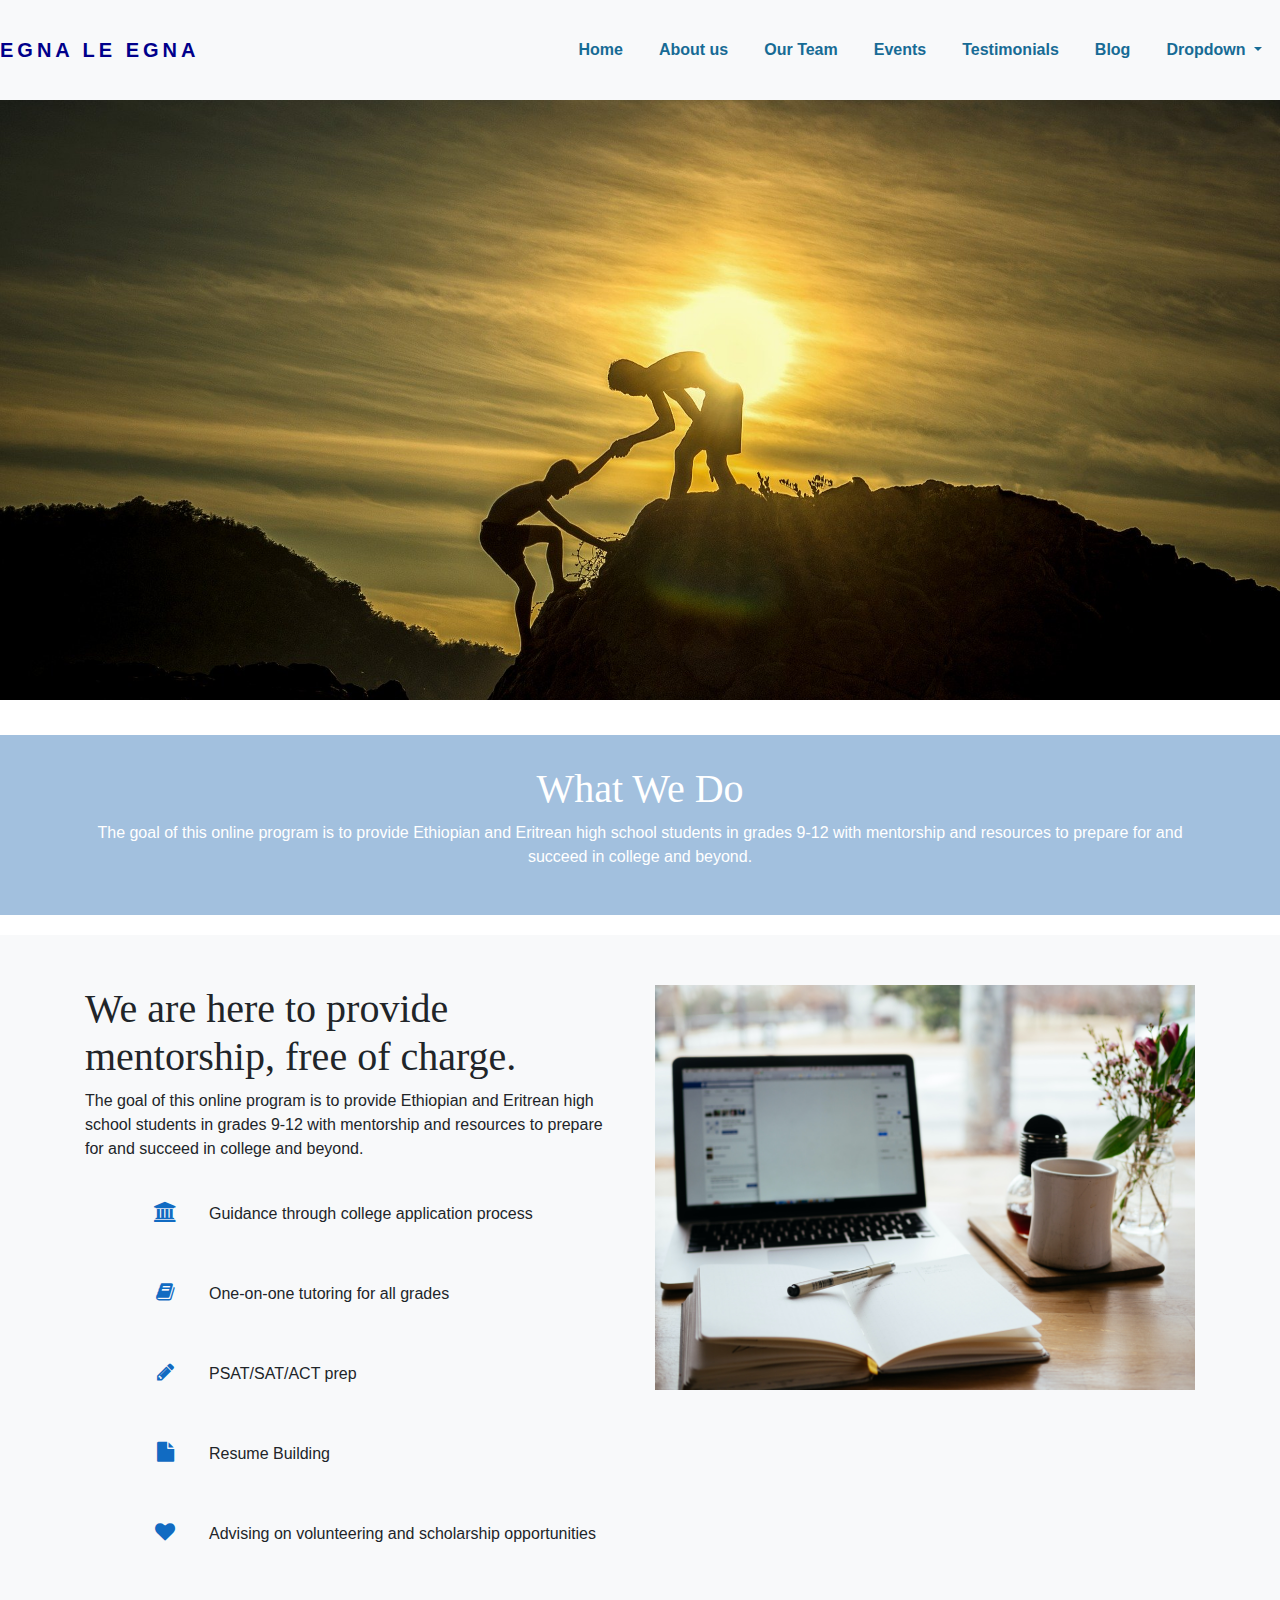
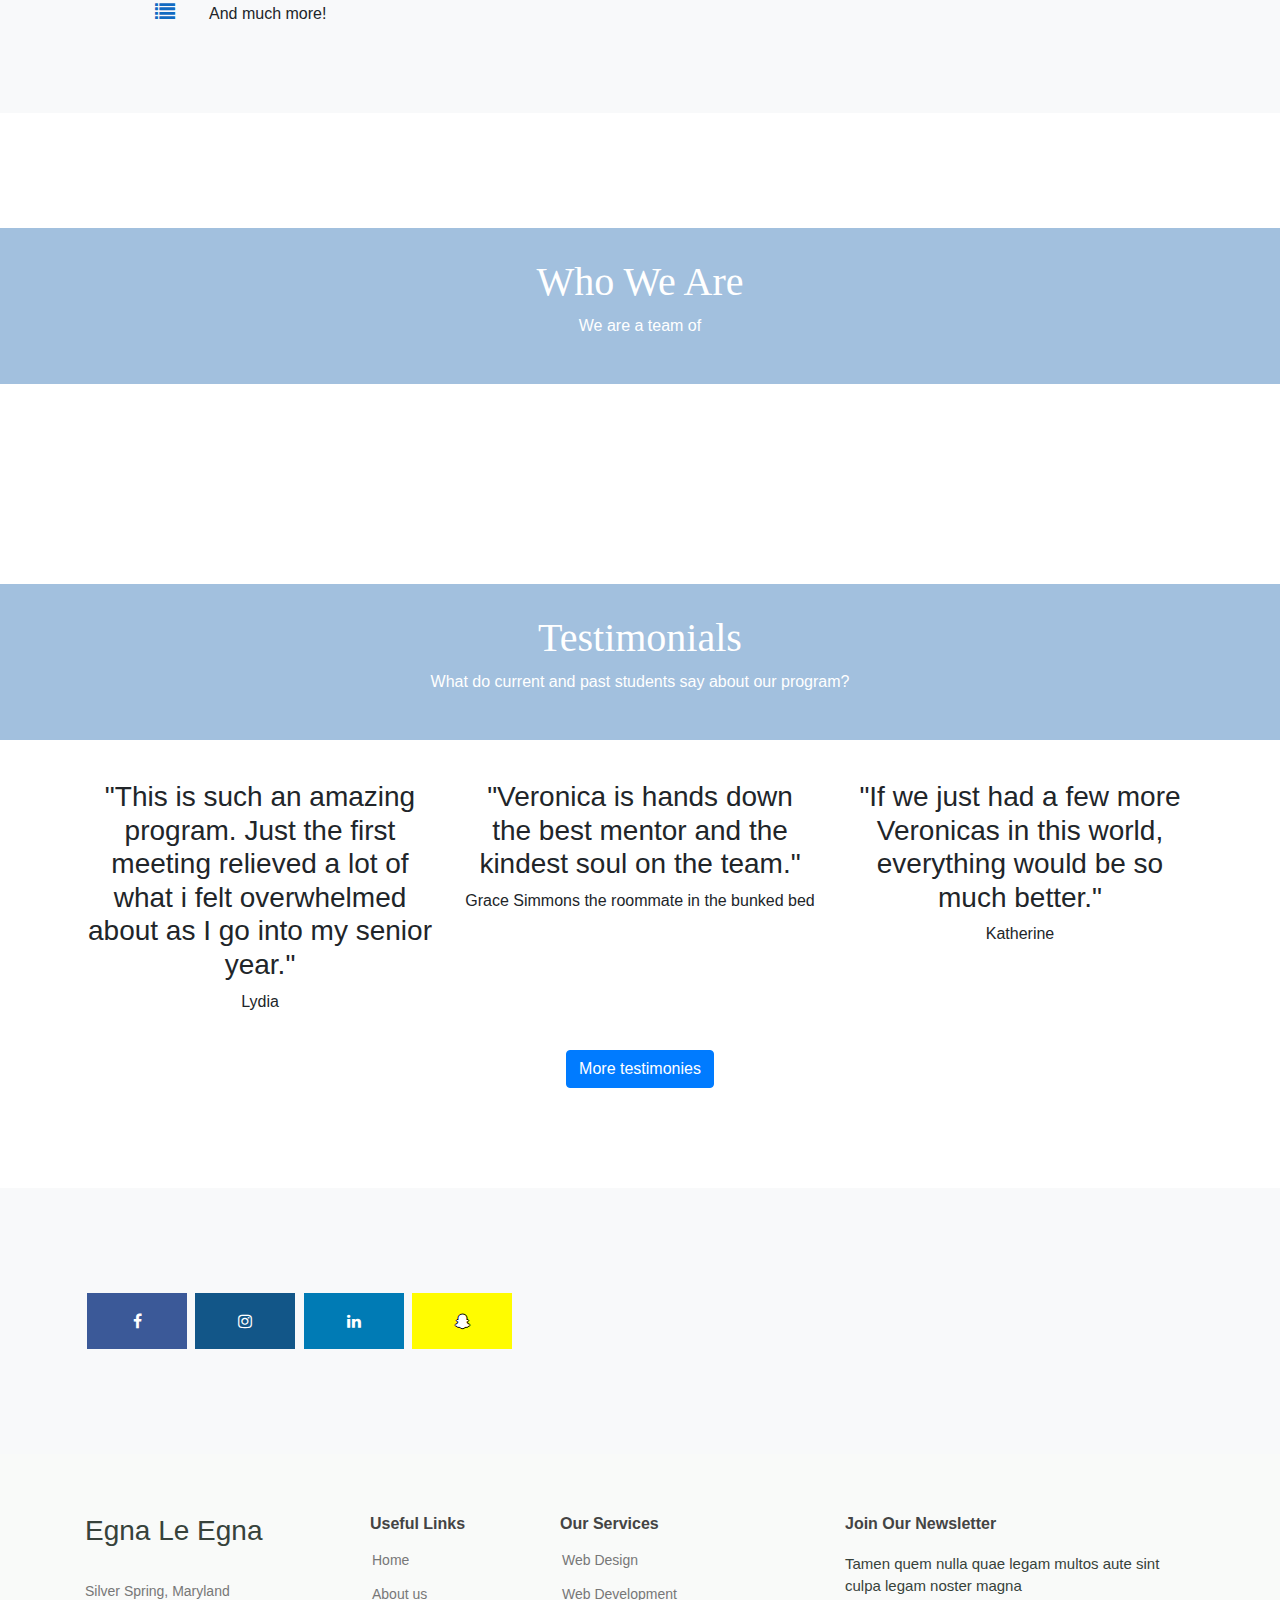
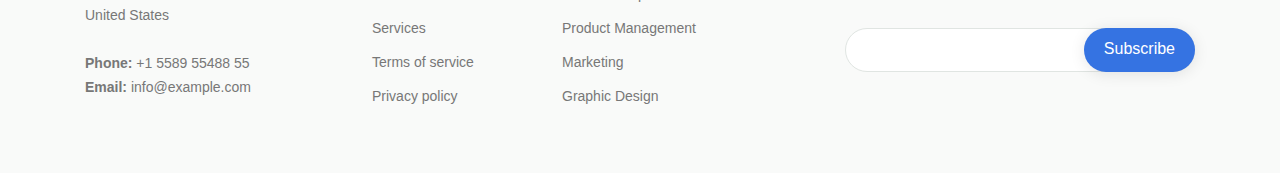
==== index.html @ e963dba4 "Initial website" ====
<!DOCTYPE html>
<html lang="en">
<head>
    <meta charset="UTF-8">
    <title>Egna Le Egna - Mentorship</title>
    <link href="style.css" rel="stylesheet">
    <script type="text/javascript" src="main.js"></script>
    <link rel="stylesheet" href="https://stackpath.bootstrapcdn.com/bootstrap/4.5.0/css/bootstrap.min.css">
    <script src="https://code.jquery.com/jquery-3.5.1.slim.min.js"></script>
    <script src="https://stackpath.bootstrapcdn.com/bootstrap/4.5.0/js/bootstrap.min.js"></script>
    <link rel="stylesheet" href="https://stackpath.bootstrapcdn.com/font-awesome/4.7.0/css/font-awesome.min.css">
    <link rel="stylesheet" href="https://cdnjs.cloudflare.com/ajax/libs/font-awesome/4.7.0/css/font-awesome.min.css">

</head>
<body>

<!---------------------------navigation bar section----------------------------->
<section id="nav-bar">
    <nav class="navbar navbar-expand-lg navbar-light bg-light">
        <h1 class="navbar-brand"><a href="index.html" style="color:darkblue">EGNA LE EGNA</a></h1>
        <!--<a class="navbar-brand" href="#"><img src="img/official_logo.jpg"></a > -->
        <button class="navbar-toggler" type="button" data-toggle="collapse" data-target="#navbarSupportedContent" aria-controls="navbarSupportedContent" aria-expanded="false" aria-label="Toggle navigation">
           <!-- <span class="navbar-toggler-icon"></span> -->
            <i class="fas fa-bars"></i>
        </button>

        <div class="collapse navbar-collapse" id="navbarSupportedContent">
            <ul class="navbar-nav ml-auto">
                <li class="nav-item active">
                    <a class="nav-link" href="index.html">Home <span class="sr-only">(current)</span></a>
                </li>
                <li class="nav-item">
                    <a class="nav-link" href="about.html">About us</a>
                </li>
                <li class="nav-item">
                    <a class="nav-link" href="team.html">Our Team</a>
                </li>
                <li class="nav-item">
                    <a class="nav-link" href="events.html">Events</a>
                </li>
                <li class="nav-item">
                    <a class="nav-link" href="students.html">Testimonials</a>
                </li>
                <li class="nav-item">
                    <a class="nav-link" href="blog-main.html">Blog</a>
                </li>
                <li class="nav-item dropdown">
                    <a class="nav-link dropdown-toggle" href="#" id="navbarDropdown" role="button" data-toggle="dropdown" aria-haspopup="true" aria-expanded="false">
                        Dropdown
                    </a>
                    <div class="dropdown-menu" aria-labelledby="navbarDropdown">
                        <a class="dropdown-item" href="#">Action</a>
                        <a class="dropdown-item" href="#">Another action</a>
                        <div class="dropdown-divider"></div>
                        <a class="dropdown-item" href="#">Something else here</a>
                    </div>
                </li>
            </ul>
        </div>
    </nav>
</section>



<!----------------------------banner section----------------------------->

<section id="banner">
    <div class="container">
        <div class="row">
            <div class="col-md-6">
               <!-- <a href="#"><img src="img/official_logo.jpg" class="play-btn">Watch here!</a> -->
            </div>
            <div class="col-md-6 text-center">
                <!-- <img src="img/official_logo.jpg" class="img-fluid"> -->
            </div>
        </div>
    </div>
    <!-- <img src="img/wave.jpg" class="bottom-img"> -->
</section>



<section id="banner-about">
    <!-- ======= Breadcrumbs ======= -->
    <div class="breadcrumbs" data-aos="fade-in">
        <div class="container">
            <!-- h1 class="title text-center">WHAT WE DO</h1>-->
            <h1>What We Do</h1>
            <p>The goal of this online program is to provide Ethiopian and Eritrean high school students in grades 9-12 with mentorship and resources to prepare for and succeed in college and beyond.</p>
        </div>
    </div><!-- End Breadcrumbs -->

</section>

<!---------------------------------about us--------------------------------------------->

<section id="about-us">
    <div class="container" data-aos="fade-up">
        <div class="row">
            <div class="col-md-6">
                <!-- <p class="about-title">We are here to provide mentorship, free of charge.</p> -->
                <h1>We are here to provide mentorship, free of charge.</h1>
                <p>The goal of this online program is to provide Ethiopian and Eritrean high school students in grades 9-12 with mentorship and resources to prepare for and succeed in college and beyond.</p>
                <ul>
                    <li><i class="fa fa-university"></i>Guidance through college application process</li>
                    <li><i class="fa fa-book"></i>One-on-one tutoring for all grades </li>
                    <li><i class="fa fa-pencil"></i>PSAT/SAT/ACT prep </li>
                    <li><i class="fa fa-file"></i>Resume Building </li>
                    <li><i class="fa fa-heart"></i>Advising on volunteering and scholarship opportunities </li>
                    <li><i class="fa fa-list"></i>And much more! </li>
                </ul>
            </div>
            <div class="col-md-6">
                <img src="img/front_about_us.jpg" class="img-fluid">
            </div>
        </div>
    </div>
</section>
<!------------------------------------------services section---------------------------------------->
<section id="services">
    <div class="breadcrumbs" data-aos="fade-in">
        <div class="container">
            <!-- h1 class="title text-center">WHAT WE DO</h1>-->
            <h1>Who We Are</h1>
            <p> We are a team of </p>
        </div>
    </div><!-- End Breadcrumbs -->

</section>

<!---------------------------------------- testimonials------------------------------------------->
<section id="testimonials">
    <div class="breadcrumbs" data-aos="fade-in">
        <div class="container">
            <!-- h1 class="title text-center">WHAT WE DO</h1>-->
            <h1>Testimonials</h1>
            <p>What do current and past students say about our program? </p>
        </div>
    </div><!-- End Breadcrumbs -->
    <div class="container text-center">
        <div class="row text-center">
            <div class="col-md-4 services">
                <!-- <img src="img/official_logo.jpg" class="service-img">-->
                <h3>"This is such an amazing program. Just the first meeting relieved a lot of what i felt overwhelmed  about as I go into my senior year." </h3>
                <p> Lydia </p>
            </div>
            <div class="col-md-4 services">
                <h3>"Veronica is hands down the best mentor and the kindest soul on the team."</h3>
                <p> Grace Simmons the roommate in the bunked bed</p>
            </div>
            <div class="col-md-4 services">
                <h3>"If we just had a few more Veronicas in this world, everything would be so much better." </h3>
                <p> Katherine </p>
            </div>
        </div>
        <button type="button" class="btn btn-primary">More testimonies</button>
    </div>
</section>


<!----- social media ------>
<section id="social-media">
    <div class="container">
        <div class="social-icons">
            <a href="#" class="fa fa-facebook"></a>
            <a href="#" class="fa fa-instagram"></a>
            <a href="#" class="fa fa-linkedin"></a>
            <a href="#" class="fa fa-snapchat-ghost"></a>
        </div>
    </div>
</section>

<!------footer section ----->
<!-- ======= Footer ======= -->
<footer id="footer">

    <div class="footer-top">
        <div class="container">
            <div class="row">

                <div class="col-lg-3 col-md-6 footer-contact">
                    <h3>Egna Le Egna</h3>
                    <p>
                        <br>
                        Silver Spring, Maryland<br>
                        United States <br><br>
                        <strong>Phone:</strong> +1 5589 55488 55<br>
                        <strong>Email:</strong> info@example.com<br>
                    </p>
                </div>

                <div class="col-lg-2 col-md-6 footer-links">
                    <h4>Useful Links</h4>
                    <ul>
                        <li><i class="bx bx-chevron-right"></i> <a href="#">Home</a></li>
                        <li><i class="bx bx-chevron-right"></i> <a href="#">About us</a></li>
                        <li><i class="bx bx-chevron-right"></i> <a href="#">Services</a></li>
                        <li><i class="bx bx-chevron-right"></i> <a href="#">Terms of service</a></li>
                        <li><i class="bx bx-chevron-right"></i> <a href="#">Privacy policy</a></li>
                    </ul>
                </div>

                <div class="col-lg-3 col-md-6 footer-links">
                    <h4>Our Services</h4>
                    <ul>
                        <li><i class="bx bx-chevron-right"></i> <a href="#">Web Design</a></li>
                        <li><i class="bx bx-chevron-right"></i> <a href="#">Web Development</a></li>
                        <li><i class="bx bx-chevron-right"></i> <a href="#">Product Management</a></li>
                        <li><i class="bx bx-chevron-right"></i> <a href="#">Marketing</a></li>
                        <li><i class="bx bx-chevron-right"></i> <a href="#">Graphic Design</a></li>
                    </ul>
                </div>

                <div class="col-lg-4 col-md-6 footer-newsletter">
                    <h4>Join Our Newsletter</h4>
                    <p>Tamen quem nulla quae legam multos aute sint culpa legam noster magna</p>
                    <form action="" method="post">
                        <input type="email" name="email"><input type="submit" value="Subscribe">
                    </form>
                </div>

            </div>
        </div>
    </div>
</footer><!-- End Footer -->



</body>
</html>
---- style.css ----
*
{
    margin: 0;
    padding: 0;
}

/*---------------------------------------------------------------------------
# designs for the text
----------------------------------------------------------------------------*/
body
{
    font-family: sans-serif;
}

h1
{
    font-family: "Francois One";
    font-size: 40px;
}

.promo-title
{
    font-size: 40px;
    font-weight: 600;
    margin-top: 100px;
}


.title::before
{
    content: '';
    background: linear-gradient(90deg, rgba(2,0,36,1) 0%, rgba(9,9,121,1) 0%, rgba(0,212,255,1) 100%);
    height: 5px;
    width: 200px;
    margin-left: auto;
    margin-right: auto;
    display: block;
    margin-top: 40px;
    transform: translateY(63px);
}
.title::after
{
    content: '';
    background: #176b95;
    height: 10px;
    width: 50px;
    margin-left: auto;
    margin-right: auto;
    margin-bottom: 40px;
    display: block;
    transform: translateY(8px);
}
#services .btn-primary
{
    box-shadow: none;
    padding: 8px 25px;
    border: none;
    border-radius: 20px;
    background-image: linear-gradient(to right, #a517ba, #5f1782);
}

/*---------------------------------------------------------------------------
# Navigation bar
----------------------------------------------------------------------------*/
#nav-bar
{
    position: sticky;
    top: 0;
    z-index: 10;
    background: #a2c0de;
}
.navbar
{
    width: 100%;
    height: 100px;
    /* background-image: linear-gradient(to right, #a517ba, #5f1782);*/
    /* background: linear-gradient(90deg, rgba(23,107,149,1) 0%, rgba(28,146,176,1) 23%, rgba(131,204,232,1) 99%); */
    /* background: white; */
    background-color: #a2c0de;
    padding: 0 !important;
}

.navbar-brand
{
    font-size: 60px;
    margin: 0;
    padding: 0;
    line-height: 100px;
    font-weight: 600;
    letter-spacing: 4px;
    text-transform: uppercase;
    font-family: "Poppins", sans-serif;
}

.navbar-nav li
{
    padding: 0 10px
}
.navbar-nav li a
{
    color: #176b95 !important;
    font-weight: 600;
    float: right;
    text-align: left;
}
.fa-bars
{
    color: #a2c0de;
    font-size: 30px !important;
}
.navbar-toggler
{
    outline: none !important;
}

/*---------------------------------------------------------------------------
# banners for all the pages
----------------------------------------------------------------------------*/
#banner
{
    background: url("img/study.jpg") top center;
    background-size: cover;
    height: 600px;
    width: 100%;
   /* background: linear-gradient(90deg, rgba(2,0,36,1) 0%, rgba(9,9,121,1) 0%, rgba(0,212,255,1) 100%); */
   /* color: #fff;
    padding-top: 5% */
}

#banner-events
{
    background: url("img/workshop.jpeg") top center;
    background-size: cover;
    height: 400px;
    width: 100%;
    /* background: linear-gradient(90deg, rgba(2,0,36,1) 0%, rgba(9,9,121,1) 0%, rgba(0,212,255,1) 100%); */
    /* color: #fff;
     padding-top: 5% */
}

#banner-team
{
    background: url("img/volunteers.jpg") top center;
    background-size: cover;
    height: 380px;
    width: 100%;
    margin-bottom: 15px;
    /* background: linear-gradient(90deg, rgba(2,0,36,1) 0%, rgba(9,9,121,1) 0%, rgba(0,212,255,1) 100%); */
    /* color: #fff;
     padding-top: 5% */
}

#banner-about-us
{
    background: url("img/about-questions.jpg") top center;
    background-size: cover;
    height: 380px;
    width: 100%;
    margin-bottom: 15px;
    /* background: linear-gradient(90deg, rgba(2,0,36,1) 0%, rgba(9,9,121,1) 0%, rgba(0,212,255,1) 100%); */
    /* color: #fff;
     padding-top: 5% */
}

#banner-blog
{
    background: url("img/blog-banner.jpeg") top center;
    background-size: cover;
    height: 380px;
    width: 100%;
    margin-bottom: 15px;
}
/*---------------------------------------------------------------------------
# Index page
----------------------------------------------------------------------------*/

.play-btn
{
    width: 45px;
    margin: 20px;
}
#banner a
{
    color: #fff;
    text-decoration: none;
}


.container {
    margin-left: auto;
    margin-right: auto;
}

/*------------------service section-------------------------->*/

#services
{
    padding: 80px 0;
}
.service-img
{
    width: 100px;
    margin-top: 20px
}
.services
{
    padding: 20px;
}
.services h4
{
    padding: 5px;
    margin-top: 25px;
    text-transform: uppercase;
}

/*------------------about us section-------------------------->*/

#about-us
{
    background: #f8f9fa;
    padding-bottom: 50px;
    padding-top: 50px;
}

.about-title
{
    font-size: 40px;
    font-weight: 600;
    margin-top: 8%;
}

#about-us ul
{
    margin-left: 20px;
}
#about-us ul li
{
    list-style: none;
    margin: 10px 0;
}

#about-us ul i
{
    font-size: 20px;
    padding-right: 4px;
    color: #116bc2;
}

/* testimonials */

#testimonials
{
    margin: 100px 0;
}
.testimonials
{
    border-left: 4px solid #7b1798;
    margin-top: 50px;
    margin-bottom: 50px
}
.testimonials img
{
    height: 60px;
    width: 60px;
    border-radius: 50%;
    margin: 0 10px;
}

.user-details
{
    display: inline-block;
    font-size: 12px;
}

/* social media */

#social-media
{
    background: #f8f9fa;
    padding: 100px 0;
}

#social-media p
{
    font-size: 36px;
    font-weight: 600;
    margin-bottom: 30px;
}
.social-icons img
{
    width: 60px;
    transition: 0.5s;
}

.social-icons a:hover img
{
    transform:translateY(-10px);
}


/* footer setup */
#footer
{
    background-image: linear-gradient(to right, #a517ba, #5f1782);
    color: #fff;
}
.footer-img
{
    width: 100%
}

/*--------------------------------------------------------------
# Events
--------------------------------------------------------------*/

/* Carousel of upcoming events */

.carousel-item{
    height: 800px;
    width: 80%;
}
.carousel-item img{
    width: 80%;
    height: 800px;
}


.card-body
{
    color: black;
}

.events .card {
    margin-top: 50px;
    border: 10px;
    padding: 0 30px;
    margin-bottom: 60px;
    margin-left: 20px;
    position: relative;
}

.events .card-img {
    width: 100%;
    margin-left: -30px;
    overflow: hidden;
    z-index: 9;
    border-radius: 0;
}



.events .card-img img {
    max-width: 100%;
}

.events .card-body {
    z-index: 10;
    background: #fff;
    border-top: 4px solid #fff;
    padding: 30px;
    box-shadow: 0px 2px 15px rgba(0, 0, 0, 0.1);
    margin-top: -60px;
    transition: 0.3s;
}

.events .card-title {
    font-weight: 700;
    text-align: center;
    margin-bottom: 20px;
}

.events .card-title a {
    color: #37423b;
    transition: 0.3s;
}

.events .card-text {
    color: #5e5e5e;
}

.events .read-more a {
    color: #777777;
    text-transform: uppercase;
    font-weight: 600;
    font-size: 12px;
    transition: 0.3s;
}

.events .read-more a:hover {
    color: #3573e2;
}

.events .card:hover img {
    transform: scale(1.1);
}

.events .card:hover .card-body {
    border-color: #60b0f1;
}

.events .card:hover .card-body .card-title a {
    color: #3573e2;
}

.title-cal span {
    font-size: 20px;
    font-weight: bold;
    color: rgba(0, 0, 0, 0.5);
}

.title-ban
{
    margin-top: 150px;
    text-align: center;
    margin-right: 950px;
    margin-left: -110px;
    color: #176b95;
    font-size: 48px;
    font-weight: 700;
    line-height: 56px;
    font-family: "Poppins", sans-serif;

}




/*--------------------------------------------------------------
# Our team
--------------------------------------------------------------*/

.bg-primary {
    background: #fff;
}

.team .card {
    margin-top: 100px;
    border: 10px;
    padding: 0 30px;
    margin-bottom: 60px;
    margin-left: 20px;
    position: fixed;
}

.team .card-img {
    width: 100%;
    margin-left: -30px;
    overflow: hidden;
    z-index: 9;
    border-radius: 0;
}

.team .card-img img {
    max-width: 100%;
}

.team .card-body {
    z-index: 10;
    background: #fff;
    border-top: 4px solid #fff;
    padding: 30px;
    box-shadow: 0px 2px 15px rgba(0, 0, 0, 0.1);
    margin-top: -60px;
    transition: 0.3s;
}

.team .card-title {
    font-weight: 700;
    text-align: center;
    margin-bottom: 20px;
}

.team .card-title a {
    color: #37423b;
    transition: 0.3s;
}

.team .card-text {
    color: #5e5e5e;
}



/*--------------------------------------------------------------
# About us page content
--------------------------------------------------------------*/

.breadcrumbs {
    margin-top: 35px;
    margin-bottom: 20px;
    text-align: center;
    background: #a2c0de;
    padding: 30px 0;
    color: #fff;
}
/*--------------------------------------------------------------
# Social media section
--------------------------------------------------------------*/
.fa {
    padding: 20px;
    font-size: 30px;
    width: 100px;
    text-align: center;
    text-decoration: none;
    margin: 5px 2px;
}

.fa:hover {
    opacity: 0.7;
}

/* Facebook */
.fa-facebook {
    background: #3B5998;
    color: white;
}

.fa-linkedin {
    background: #007bb5;
    color: white;
}

.fa-instagram {
    background: #125688;
    color: white;
}

.fa-snapchat-ghost {
    background: #fffc00;
    color: white;
    text-shadow: -1px 0 black, 0 1px black, 1px 0 black, 0 -1px black;
}


/*--------------------------------------------------------------
# Testimonials page
--------------------------------------------------------------*/









/*--------------------------------------------------------------
# Blog main page
--------------------------------------------------------------*/

.band {
    width: 90%;
    max-width: 1240px;
    margin: 0 auto;
    display: grid;
    grid-template-columns: 1fr;
    grid-template-rows: auto;
    grid-gap: 20px;
}
@media (min-width: 30em) {
    .band {
        grid-template-columns: 1fr 1fr;
    }
}
@media (min-width: 60em) {
    .band {
        grid-template-columns: repeat(4, 1fr);
    }
}


.card {
    background: white;
    text-decoration: none;
    color: #444;
    box-shadow: 0 2px 5px rgba(0, 0, 0, 0.1);
    display: flex;
    flex-direction: column;
    min-height: 100%;
    position: relative;
    top: 0;
    transition: all 0.1s ease-in;
}
.card:hover {
    top: -2px;
    box-shadow: 0 4px 5px rgba(0, 0, 0, 0.2);
}
.card article {
    padding: 20px;
    flex: 1;
    display: flex;
    flex-direction: column;
    justify-content: space-between;
}
.card h1 {
    font-size: 20px;
    margin: 0;
    color: #333;
}
.card p {
    flex: 1;
    line-height: 1.4;
}
.card span {
    font-size: 12px;
    font-weight: bold;
    color: #999;
    text-transform: uppercase;
    letter-spacing: 0.05em;
    margin: 2em 0 0 0;
}
.card .thumb {
    padding-bottom: 60%;
    background-size: cover;
    background-position: center center;
}




/*--------------------------------------------------------------
# Footer
--------------------------------------------------------------*/
#footer {
    color: #37423b;
    font-size: 14px;
   /* background: linear-gradient(90deg, rgb(23, 107, 149) 0%, rgba(28,146,176,1) 23%, rgba(131,204,232,1) 99%);*/
    background: #a2c0de;

}

#footer .footer-top {
    padding: 60px 0 30px 0;
    background: #f9faf9;
}

#footer .footer-top .footer-contact {
    margin-bottom: 30px;
}

#footer .footer-top .footer-contact h4 {
    font-size: 22px;
    margin: 0 0 30px 0;
    padding: 2px 0 2px 0;
    line-height: 1;
    font-weight: 700;
}

#footer .footer-top .footer-contact p {
    font-size: 14px;
    line-height: 24px;
    margin-bottom: 0;
    font-family: "Raleway", sans-serif;
    color: #777777;
}

#footer .footer-top h4 {
    font-size: 16px;
    font-weight: bold;
    color: #444444;
    position: relative;
    padding-bottom: 12px;
}

#footer .footer-top .footer-links {
    margin-bottom: 30px;
}

#footer .footer-top .footer-links ul {
    list-style: none;
    padding: 0;
    margin: 0;
}

#footer .footer-top .footer-links ul i {
    padding-right: 2px;
    color: #3573e2;
    font-size: 18px;
    line-height: 1;
}

#footer .footer-top .footer-links ul li {
    padding: 10px 0;
    display: flex;
    align-items: center;
}

#footer .footer-top .footer-links ul li:first-child {
    padding-top: 0;
}

#footer .footer-top .footer-links ul a {
    color: #777777;
    transition: 0.3s;
    display: inline-block;
    line-height: 1;
}

#footer .footer-top .footer-links ul a:hover {
    text-decoration: none;
    color: #3573e2;
}

#footer .footer-newsletter {
    font-size: 15px;
}

#footer .footer-newsletter h4 {
    font-size: 16px;
    font-weight: bold;
    color: #444444;
    position: relative;
    padding-bottom: 12px;
}

#footer .footer-newsletter form {
    margin-top: 30px;
    background: #fff;
    padding: 6px 10px;
    position: relative;
    border-radius: 50px;
    text-align: left;
    border: 1px solid #e0e5e2;
}

#footer .footer-newsletter form input[type="email"] {
    border: 0;
    padding: 4px 8px;
    width: calc(100% - 100px);
}

#footer .footer-newsletter form input[type="submit"] {
    position: absolute;
    top: -1px;
    right: -1px;
    bottom: -1px;
    border: 0;
    background: none;
    font-size: 16px;
    padding: 0 20px 2px 20px;
    background: #3573e2;
    color: #fff;
    transition: 0.3s;
    border-radius: 50px;
    box-shadow: 0px 2px 15px rgba(0, 0, 0, 0.1);
}

#footer .footer-newsletter form input[type="submit"]:hover {
    background: #3573e2;
}

#footer .credits {
    padding-top: 5px;
    font-size: 13px;
}

#footer .credits a {
    color: #3573e2;
    transition: 0.3s;
}

#footer .credits a:hover {
    color: #3573e2;
}

#footer .social-links a {
    font-size: 18px;
    display: inline-block;
    background: #3573e2;
    color: #fff;
    line-height: 1;
    padding: 8px 0;
    margin-right: 4px;
    border-radius: 50%;
    text-align: center;
    width: 36px;
    height: 36px;
    transition: 0.3s;
}

#footer .social-links a:hover {
    background: #3573e2;
    color: #fff;
    text-decoration: none;
}
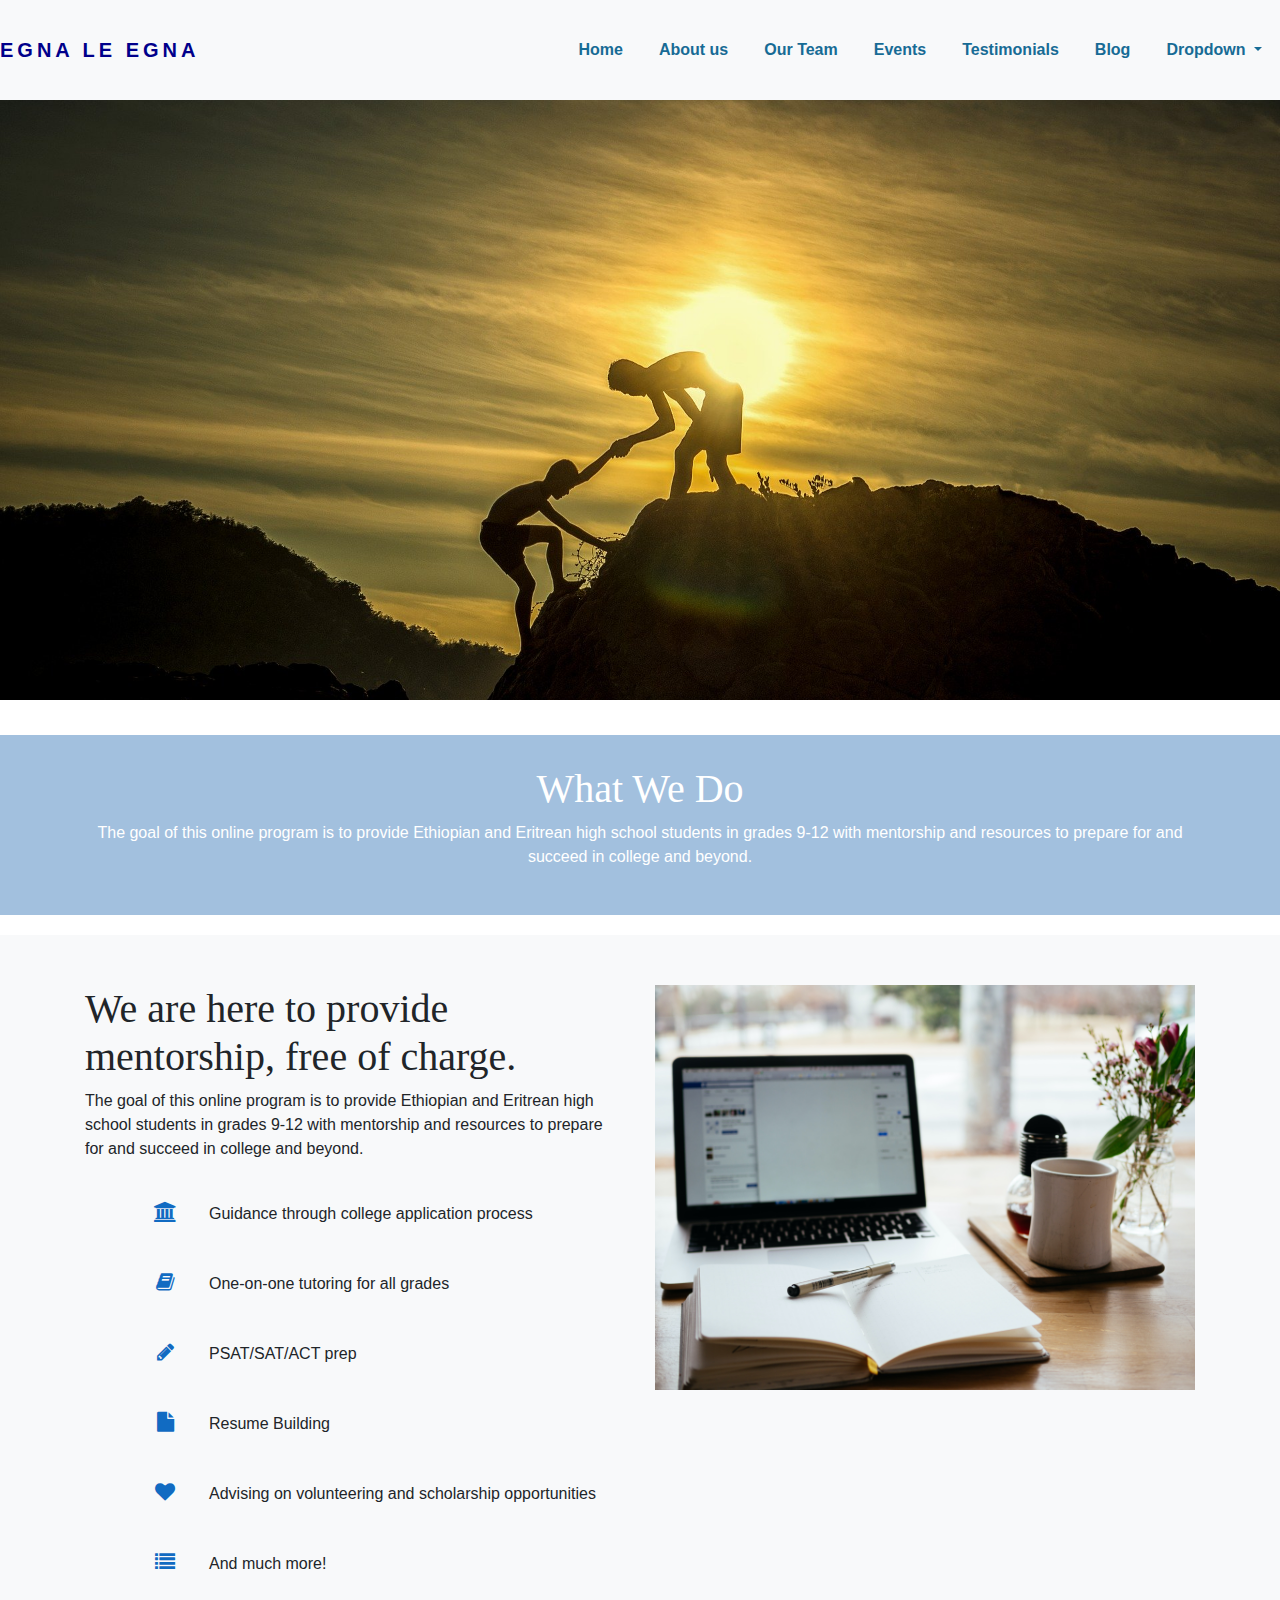
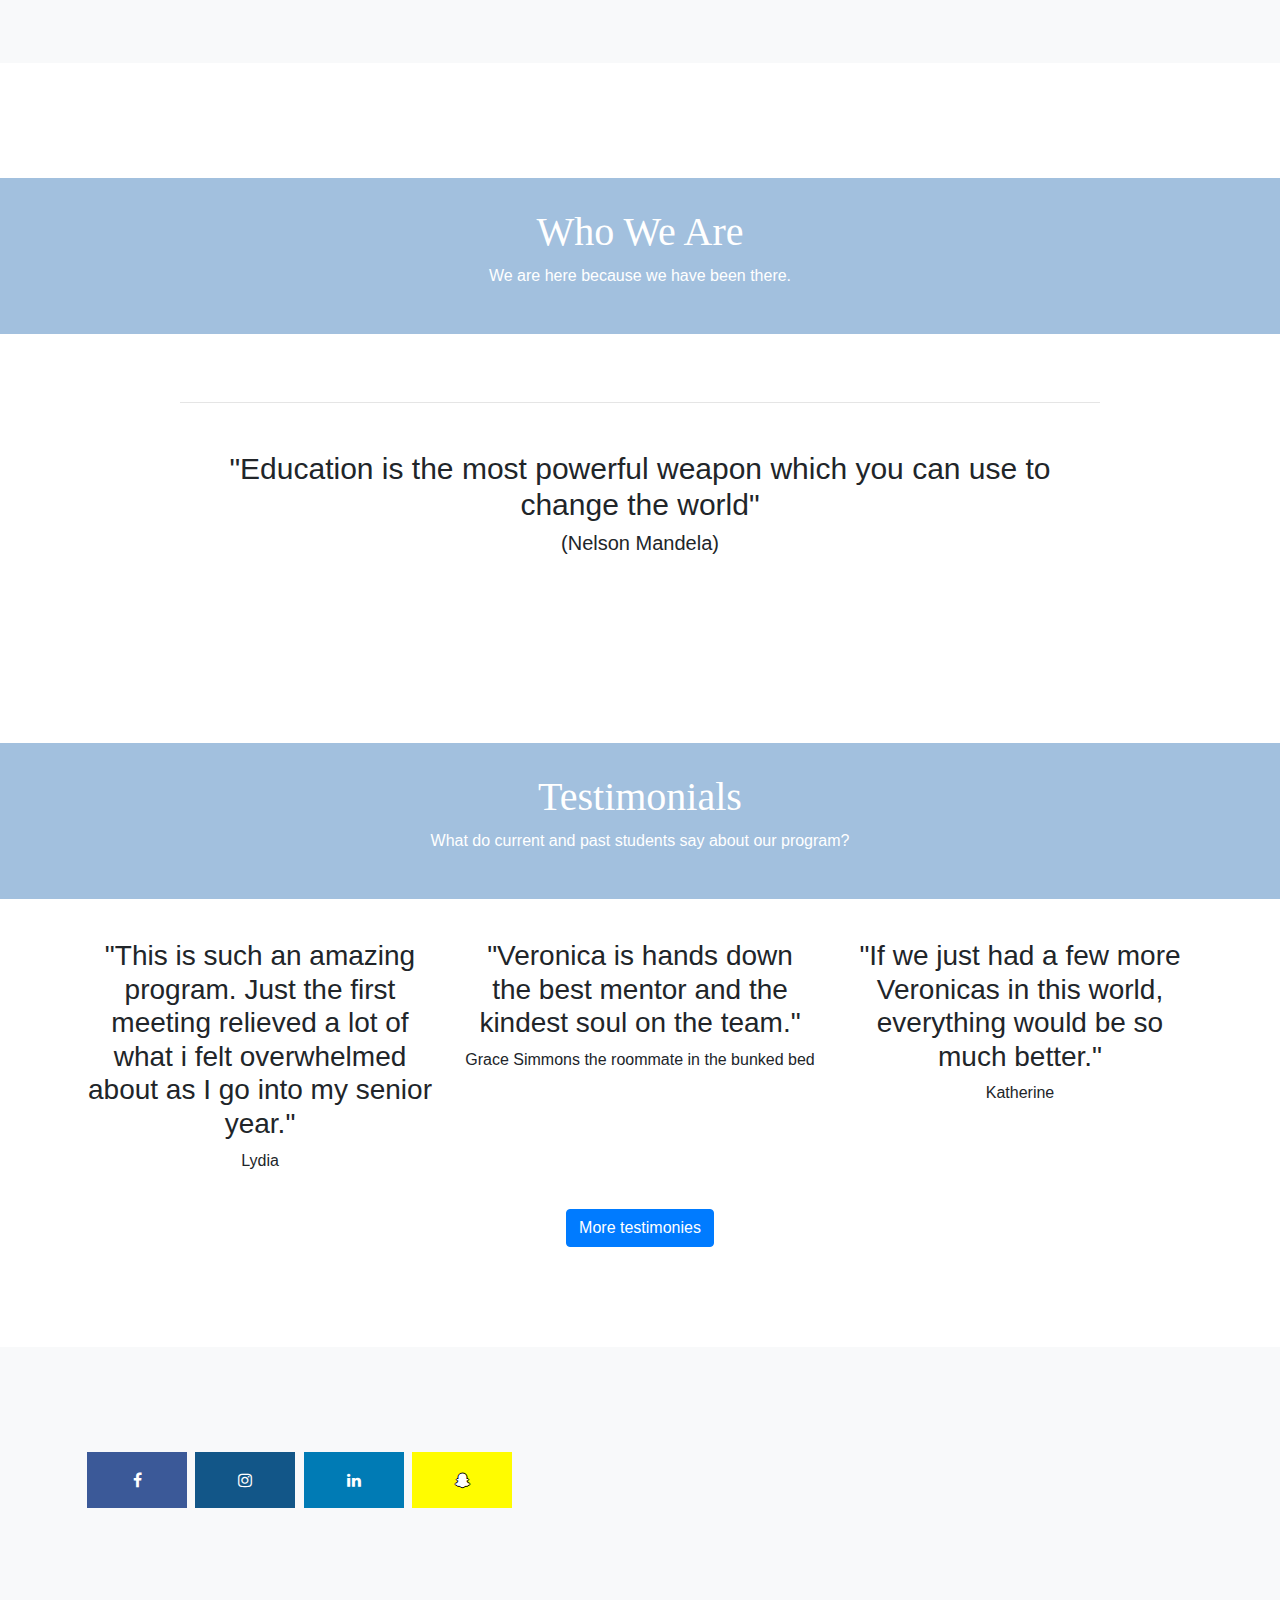
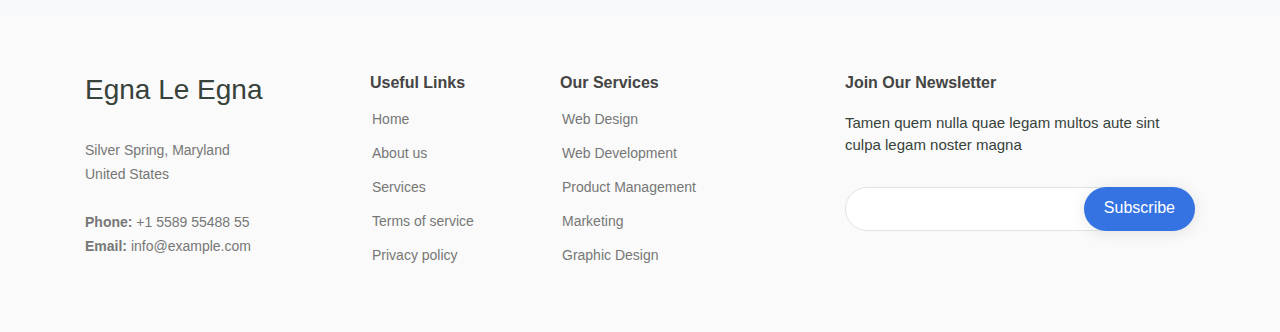
==== commit a63014ba: "fixed cards" ====
--- a/index.html
+++ b/index.html
@@ -96,8 +96,8 @@
 
 <section id="about-us">
     <div class="container" data-aos="fade-up">
-        <div class="row">
-            <div class="col-md-6">
+        <div class="about row">
+            <div class="col-md-6 content">
                 <!-- <p class="about-title">We are here to provide mentorship, free of charge.</p> -->
                 <h1>We are here to provide mentorship, free of charge.</h1>
                 <p>The goal of this online program is to provide Ethiopian and Eritrean high school students in grades 9-12 with mentorship and resources to prepare for and succeed in college and beyond.</p>
@@ -110,8 +110,8 @@
                     <li><i class="fa fa-list"></i>And much more! </li>
                 </ul>
             </div>
-            <div class="col-md-6">
-                <img src="img/front_about_us.jpg" class="img-fluid">
+            <div class="col-lg-6 order-1 order-lg-2" data-aos="fade-left" data-aos-delay="100">
+                <img src="img/front_about_us.jpg" class="img-fluid" alt="">
             </div>
         </div>
     </div>
@@ -122,10 +122,20 @@
         <div class="container">
             <!-- h1 class="title text-center">WHAT WE DO</h1>-->
             <h1>Who We Are</h1>
-            <p> We are a team of </p>
+            <p> We are here because we have been there. </p>
         </div>
     </div><!-- End Breadcrumbs -->
-
+    <div class="container">
+        <div class="row justify-content-center">
+            <div class="col-lg-10">
+                <hr class="my-5" />
+                <h1 class="services-large">"Education is the most powerful weapon which you can use to change the world"</h1>
+                <h5 style="text-align: center">(Nelson Mandela)</h5>
+            </div>
+        </div>
+
+
+    </div>
 </section>
 
 <!---------------------------------------- testimonials------------------------------------------->
--- a/style.css
+++ b/style.css
@@ -133,9 +133,6 @@
     background-size: cover;
     height: 400px;
     width: 100%;
-    /* background: linear-gradient(90deg, rgba(2,0,36,1) 0%, rgba(9,9,121,1) 0%, rgba(0,212,255,1) 100%); */
-    /* color: #fff;
-     padding-top: 5% */
 }
 
 #banner-team
@@ -145,9 +142,6 @@
     height: 380px;
     width: 100%;
     margin-bottom: 15px;
-    /* background: linear-gradient(90deg, rgba(2,0,36,1) 0%, rgba(9,9,121,1) 0%, rgba(0,212,255,1) 100%); */
-    /* color: #fff;
-     padding-top: 5% */
 }
 
 #banner-about-us
@@ -157,9 +151,6 @@
     height: 380px;
     width: 100%;
     margin-bottom: 15px;
-    /* background: linear-gradient(90deg, rgba(2,0,36,1) 0%, rgba(9,9,121,1) 0%, rgba(0,212,255,1) 100%); */
-    /* color: #fff;
-     padding-top: 5% */
 }
 
 #banner-blog
@@ -213,6 +204,12 @@
     text-transform: uppercase;
 }
 
+.services-large
+{
+    font-family: "Helvetica Neue", "Arial", sans-serif;
+    font-size: 30px;
+    text-align: center;
+}
 /*------------------about us section-------------------------->*/
 
 #about-us
@@ -232,11 +229,12 @@
 #about-us ul
 {
     margin-left: 20px;
+    line-height: normal;
 }
 #about-us ul li
 {
     list-style: none;
-    margin: 10px 0;
+    line-height: normal;
 }
 
 #about-us ul i
@@ -244,7 +242,9 @@
     font-size: 20px;
     padding-right: 4px;
     color: #116bc2;
-}
+    line-height: normal;
+}
+
 
 /* testimonials */
 
@@ -317,19 +317,18 @@
 
 .carousel-item{
     height: 800px;
-    width: 80%;
+    width: 50%;
 }
 .carousel-item img{
-    width: 80%;
+    width: 50%;
     height: 800px;
 }
-
-
-.card-body
+.carousel.card-body
 {
     color: black;
 }
 
+/* Previous events card list */
 .events .card {
     margin-top: 50px;
     border: 10px;
@@ -346,8 +345,6 @@
     z-index: 9;
     border-radius: 0;
 }
-
-
 
 .events .card-img img {
     max-width: 100%;
@@ -438,7 +435,7 @@
     border: 10px;
     padding: 0 30px;
     margin-bottom: 60px;
-    margin-left: 20px;
+    margin-left: 100px;
     position: fixed;
 }
 
@@ -569,7 +566,7 @@
 }
 
 
-.card {
+.elements.card {
     background: white;
     text-decoration: none;
     color: #444;
@@ -581,27 +578,27 @@
     top: 0;
     transition: all 0.1s ease-in;
 }
-.card:hover {
+.elements.card:hover {
     top: -2px;
     box-shadow: 0 4px 5px rgba(0, 0, 0, 0.2);
 }
-.card article {
+.elements.card article {
     padding: 20px;
     flex: 1;
     display: flex;
     flex-direction: column;
     justify-content: space-between;
 }
-.card h1 {
+.elements.card h1 {
     font-size: 20px;
     margin: 0;
     color: #333;
 }
-.card p {
+.elements.card p {
     flex: 1;
     line-height: 1.4;
 }
-.card span {
+.elements.card span {
     font-size: 12px;
     font-weight: bold;
     color: #999;
@@ -609,7 +606,7 @@
     letter-spacing: 0.05em;
     margin: 2em 0 0 0;
 }
-.card .thumb {
+.elements.card .thumb {
     padding-bottom: 60%;
     background-size: cover;
     background-position: center center;
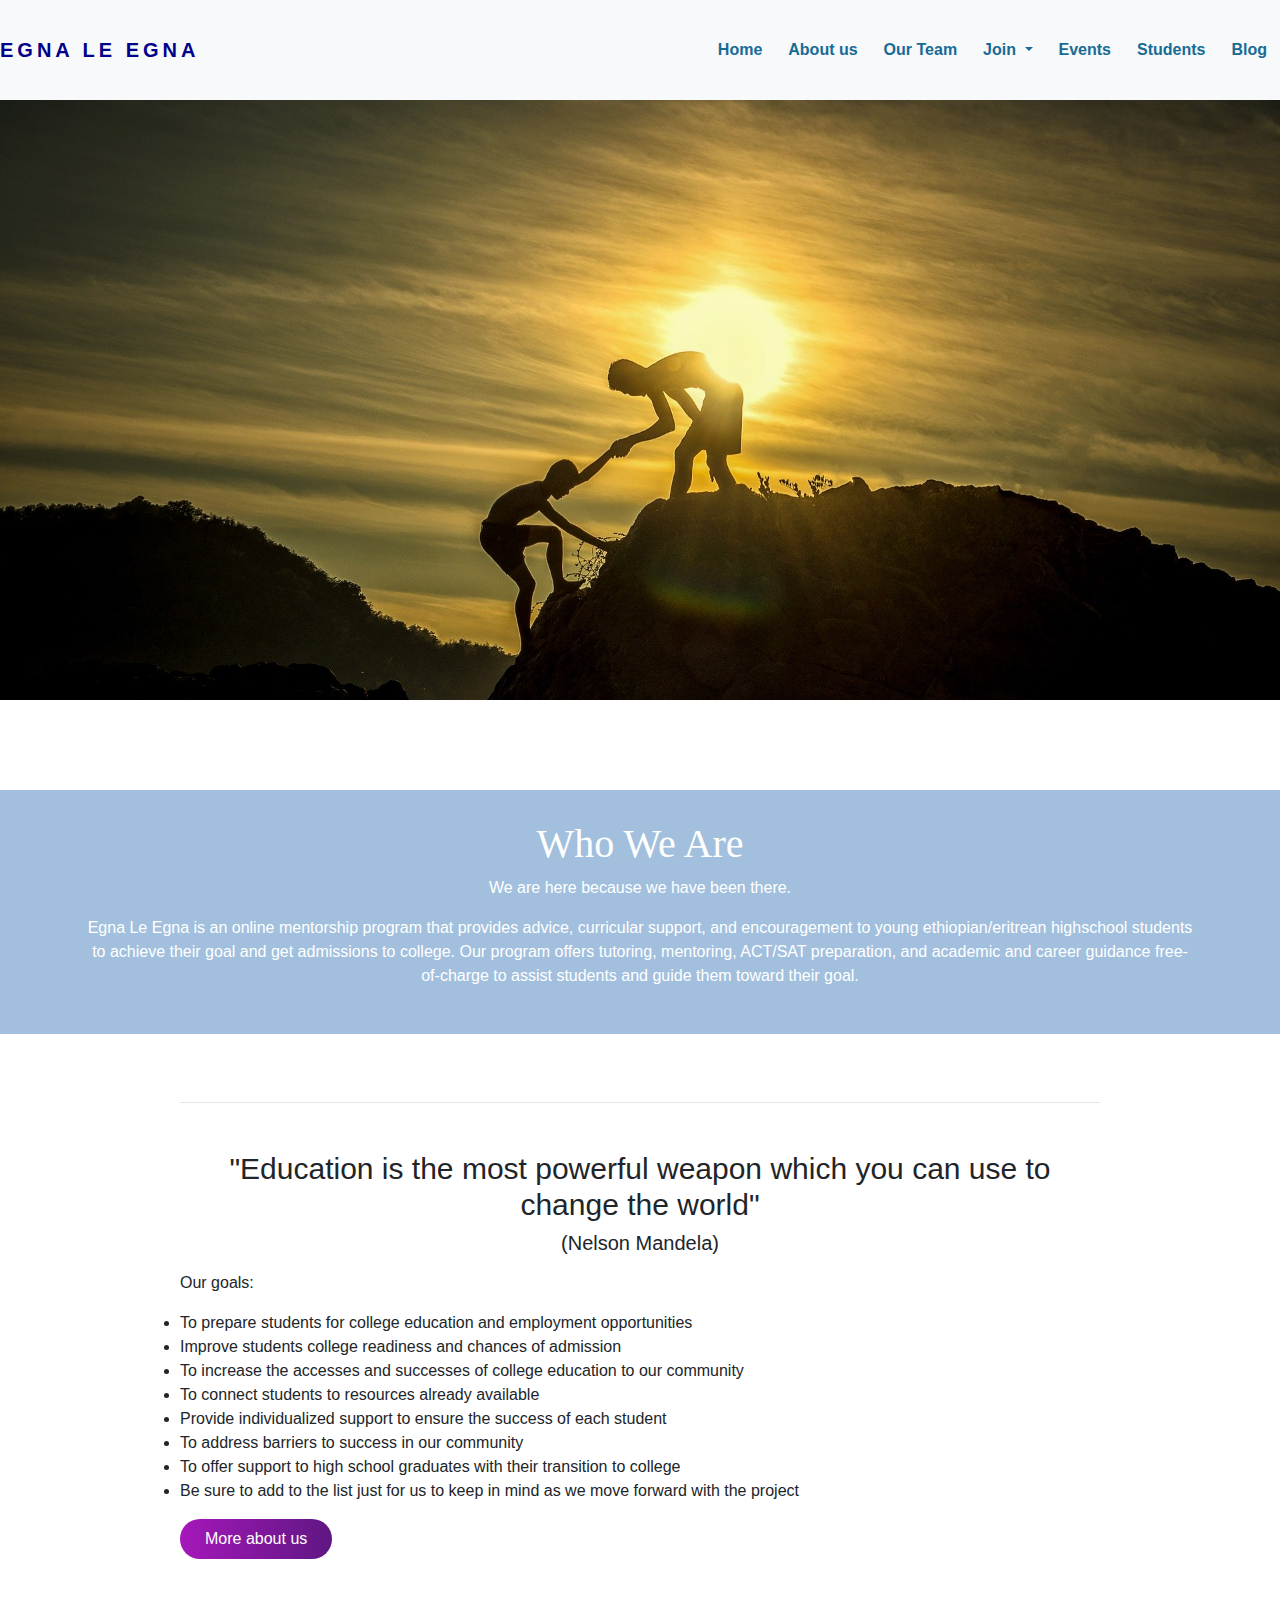
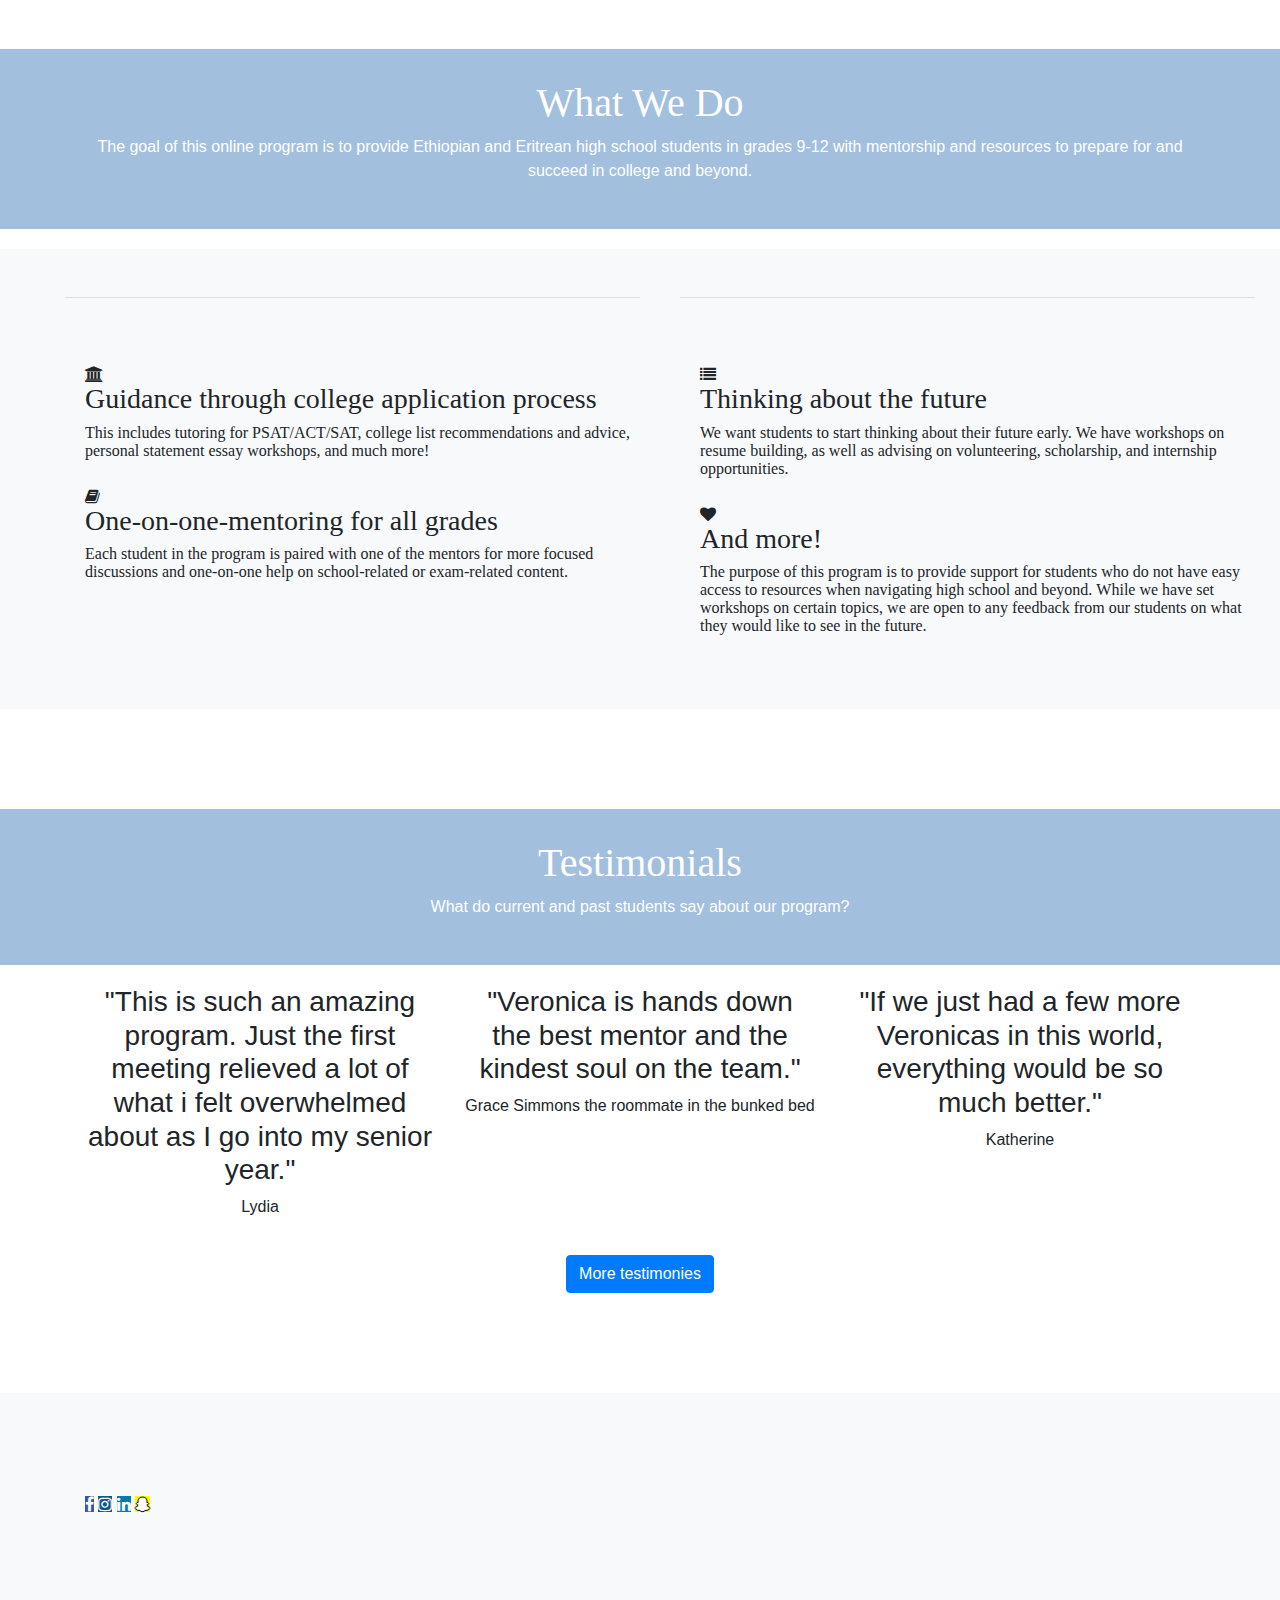
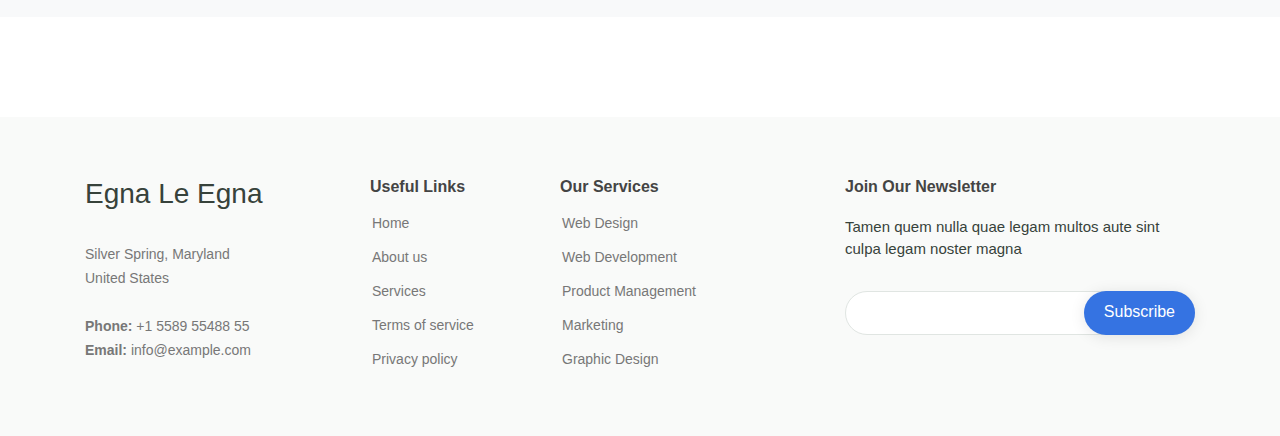
==== commit 89ac4c9f: "firebase contact forms and new layout for team page" ====
--- a/index.html
+++ b/index.html
@@ -35,26 +35,27 @@
                 <li class="nav-item">
                     <a class="nav-link" href="team.html">Our Team</a>
                 </li>
-                <li class="nav-item">
-                    <a class="nav-link" href="events.html">Events</a>
-                </li>
-                <li class="nav-item">
-                    <a class="nav-link" href="students.html">Testimonials</a>
-                </li>
-                <li class="nav-item">
-                    <a class="nav-link" href="blog-main.html">Blog</a>
-                </li>
                 <li class="nav-item dropdown">
                     <a class="nav-link dropdown-toggle" href="#" id="navbarDropdown" role="button" data-toggle="dropdown" aria-haspopup="true" aria-expanded="false">
-                        Dropdown
+                        Join
                     </a>
                     <div class="dropdown-menu" aria-labelledby="navbarDropdown">
-                        <a class="dropdown-item" href="#">Action</a>
-                        <a class="dropdown-item" href="#">Another action</a>
+                        <a class="dropdown-item" href="mentor-form.html">Mentor Application</a>
+                        <a class="dropdown-item" href="student-form.html">Student Application</a>
                         <div class="dropdown-divider"></div>
                         <a class="dropdown-item" href="#">Something else here</a>
                     </div>
                 </li>
+                <li class="nav-item">
+                    <a class="nav-link" href="events.html">Events</a>
+                </li>
+                <li class="nav-item">
+                    <a class="nav-link" href="students.html">Students</a>
+                </li>
+                <li class="nav-item">
+                    <a class="nav-link" href="blog-main.html">Blog</a>
+                </li>
+
             </ul>
         </div>
     </nav>
@@ -80,49 +81,15 @@
 
 
 
-<section id="banner-about">
-    <!-- ======= Breadcrumbs ======= -->
-    <div class="breadcrumbs" data-aos="fade-in">
-        <div class="container">
-            <!-- h1 class="title text-center">WHAT WE DO</h1>-->
-            <h1>What We Do</h1>
-            <p>The goal of this online program is to provide Ethiopian and Eritrean high school students in grades 9-12 with mentorship and resources to prepare for and succeed in college and beyond.</p>
-        </div>
-    </div><!-- End Breadcrumbs -->
-
-</section>
 
 <!---------------------------------about us--------------------------------------------->
-
-<section id="about-us">
-    <div class="container" data-aos="fade-up">
-        <div class="about row">
-            <div class="col-md-6 content">
-                <!-- <p class="about-title">We are here to provide mentorship, free of charge.</p> -->
-                <h1>We are here to provide mentorship, free of charge.</h1>
-                <p>The goal of this online program is to provide Ethiopian and Eritrean high school students in grades 9-12 with mentorship and resources to prepare for and succeed in college and beyond.</p>
-                <ul>
-                    <li><i class="fa fa-university"></i>Guidance through college application process</li>
-                    <li><i class="fa fa-book"></i>One-on-one tutoring for all grades </li>
-                    <li><i class="fa fa-pencil"></i>PSAT/SAT/ACT prep </li>
-                    <li><i class="fa fa-file"></i>Resume Building </li>
-                    <li><i class="fa fa-heart"></i>Advising on volunteering and scholarship opportunities </li>
-                    <li><i class="fa fa-list"></i>And much more! </li>
-                </ul>
-            </div>
-            <div class="col-lg-6 order-1 order-lg-2" data-aos="fade-left" data-aos-delay="100">
-                <img src="img/front_about_us.jpg" class="img-fluid" alt="">
-            </div>
-        </div>
-    </div>
-</section>
-<!------------------------------------------services section---------------------------------------->
 <section id="services">
     <div class="breadcrumbs" data-aos="fade-in">
         <div class="container">
             <!-- h1 class="title text-center">WHAT WE DO</h1>-->
             <h1>Who We Are</h1>
             <p> We are here because we have been there. </p>
+            <p>Egna Le Egna is an online mentorship program that provides advice, curricular support, and encouragement to young ethiopian/eritrean highschool students to achieve their goal and get admissions to college. Our program offers tutoring, mentoring, ACT/SAT preparation, and academic and career guidance free-of-charge to assist students and guide them toward their goal.</p>
         </div>
     </div><!-- End Breadcrumbs -->
     <div class="container">
@@ -131,12 +98,79 @@
                 <hr class="my-5" />
                 <h1 class="services-large">"Education is the most powerful weapon which you can use to change the world"</h1>
                 <h5 style="text-align: center">(Nelson Mandela)</h5>
-            </div>
-        </div>
-
-
-    </div>
-</section>
+                <p></p>
+                <p></p>
+                <p>Our goals: </p>
+                <ul>
+                    <li>To prepare students for college education and employment opportunities</li>
+                    <li>Improve students college readiness and chances of  admission </li>
+                    <li>To increase the accesses and successes of college education to our community </li>
+                    <li>To connect students to resources already available</li>
+                    <li>Provide individualized support to ensure the success of each student</li>
+                    <li>To address barriers to success in our community </li>
+                    <li>To offer support to high school graduates with their transition to college </li>
+                    <li>Be sure to add to the list just for us to keep in mind as we move forward with the project </li>
+                </ul>
+                <button type="button" class="btn btn-primary">More about us</button>
+            </div>
+        </div>
+    </div>
+</section>
+
+<section id="banner-about">
+    <!-- ======= Breadcrumbs ======= -->
+    <div class="breadcrumbs" data-aos="fade-in">
+        <div class="container">
+            <!-- h1 class="title text-center">WHAT WE DO</h1>-->
+            <h1>What We Do</h1>
+            <p>The goal of this online program is to provide Ethiopian and Eritrean high school students in grades 9-12 with mentorship and resources to prepare for and succeed in college and beyond.</p>
+        </div>
+    </div><!-- End Breadcrumbs -->
+
+</section>
+
+
+<section id="about-us">
+
+    <!-- Main -->
+    <div id="main">
+        <div class="container-about">
+            <div class="row">
+
+                <!-- Content -->
+                <div class="6u">
+                    <hr class="my-5" />
+                    <section>
+                        <ul class="style">
+                            <li class="fa fa-university">
+                                <h3>Guidance through college application process</h3>
+                                <span>This includes tutoring for PSAT/ACT/SAT, college list recommendations and advice, personal statement essay workshops, and much more! </span> </li>
+
+                            <li class="fa fa-book">
+                                <h3>One-on-one-mentoring for all grades</h3>
+                                <span>Each student in the program is paired with one of the mentors for more focused discussions and one-on-one help on school-related or exam-related content. </span> </li>
+                        </ul>
+                    </section>
+                </div>
+                <div class="6u">
+                    <hr class="my-5" />
+                    <section>
+                        <ul class="style">
+                            <li class="fa fa-list">
+                                <h3>Thinking about the future</h3>
+                                <span>We want students to start thinking about their future early. We have workshops on resume building, as well as advising on volunteering, scholarship, and internship opportunities. </span> </li>
+                            <li class="fa fa-heart">
+                                <h3>And more! </h3>
+                                <span>The purpose of this program is to provide support for students who do not have easy access to resources when navigating high school and beyond. While we have set workshops on certain topics, we are open to any feedback from our students on what they would like to see in the future. </span> </li>
+                        </ul>
+                    </section>
+                </div>
+            </div>
+        </div>
+    </div>
+</section>
+<!------------------------------------------services section---------------------------------------->
+
 
 <!---------------------------------------- testimonials------------------------------------------->
 <section id="testimonials">
--- a/style.css
+++ b/style.css
@@ -94,14 +94,14 @@
 
 .navbar-nav li
 {
-    padding: 0 10px
+    padding: 0 5px
 }
 .navbar-nav li a
 {
     color: #176b95 !important;
     font-weight: 600;
     float: right;
-    text-align: left;
+    text-align: right;
 }
 .fa-bars
 {
@@ -139,7 +139,7 @@
 {
     background: url("img/volunteers.jpg") top center;
     background-size: cover;
-    height: 380px;
+    height: 480px;
     width: 100%;
     margin-bottom: 15px;
 }
@@ -161,10 +161,203 @@
     width: 100%;
     margin-bottom: 15px;
 }
+
+#banner-blog1
+{
+    background: url("img/belong.jpg") top center;
+    background-size: cover;
+    height: 380px;
+    width: 100%;
+    margin-bottom: 15px;
+}
+
+#banner-mentor
+{
+    background: url("img/mentor-form.png") top center;
+    background-size: cover;
+    height: 380px;
+    width: 100%;
+    margin-bottom: 15px;
+}
+
+#banner-studentForm
+{
+    background: url("img/student-mess.jpg") top center;
+    background-size: cover;
+    height: 380px;
+    width: 100%;
+    margin-bottom: 15px;
+}
 /*---------------------------------------------------------------------------
 # Index page
 ----------------------------------------------------------------------------*/
 
+.container-about {
+    margin-left: auto;
+    margin-right: auto;
+
+    /* width: (containers) */
+    width: 1200px;
+}
+
+/* Modifiers */
+
+.container-about.small {
+    /* width: (containers) * 0.75; */
+    width: 900px;
+}
+
+.container-about.big {
+    width: 100%;
+
+    /* max-width: (containers) * 1.25; */
+    max-width: 1500px;
+
+    /* min-width: (containers); */
+    min-width: 1200px;
+}
+
+/* Grid */
+
+.\31 u { width: 100% }
+.\31 u { width: 91.6666666667% }
+.\31 u { width: 83.3333333333% }
+.\39 u { width: 75% }
+.\38 u { width: 66.6666666667% }
+.\37 u { width: 58.3333333333% }
+.\36 u { width: 50% }
+.\35 u { width: 41.6666666667% }
+.\34 u { width: 33.3333333333% }
+.\33 u { width: 25% }
+.\32 u { width: 16.6666666667% }
+.\31 u { width: 8.3333333333% }
+.\-11u { margin-left: 91.6666666667% }
+.\-10u { margin-left: 83.3333333333% }
+.\-9u { margin-left: 75% }
+.\-8u { margin-left: 66.6666666667% }
+.\-7u { margin-left: 58.3333333333% }
+.\-6u { margin-left: 50% }
+.\-5u { margin-left: 41.6666666667% }
+.\-4u { margin-left: 33.3333333333% }
+.\-3u { margin-left: 25% }
+.\-2u { margin-left: 16.6666666667% }
+.\-1u { margin-left: 8.3333333333% }
+
+/* Rows */
+
+.row > * {
+    float: left;
+}
+
+.row:after {
+    content: '';
+    display: block;
+    clear: both;
+    height: 0;
+}
+
+.row:first-child > * {
+    padding-top: 0 !important;
+}
+
+/* Normal */
+
+.row > * {
+    /* padding-left: (gutters) */
+    padding-left: 40px;
+}
+
+.row + .row > * {
+    /* padding: (gutters) 0 0 (gutters) */
+    padding: 40px 0 0 40px;
+}
+
+.row {
+    /* margin-left: -(gutters) */
+    margin-left: -40px;
+}
+
+/* Flush */
+
+.row.flush > * {
+    padding-left: 0;
+}
+
+.row + .row.flush > * {
+    padding: 0;
+}
+
+.row.flush {
+    margin-left: 0;
+}
+
+/* Quarter */
+
+.row.quarter > * {
+    /* padding-left: (gutters * 0.25) */
+    padding-left: 10px;
+}
+
+.row + .row.quarter > * {
+    /* padding: (gutters * 0.25) 0 0 (gutters * 0.25) */
+    padding: 10px 0 0 10px;
+}
+
+.row.quarter {
+    /* margin-left: -(gutters * 0.25) */
+    margin-left: -10px;
+}
+
+/* Half */
+
+.row.half > * {
+    /* padding-left: (gutters * 0.5) */
+    padding-left: 20px;
+}
+
+.row + .row.half > * {
+    /* padding: (gutters * 0.5) 0 0 (gutters * 0.5) */
+    padding: 20px 0 0 20px;
+}
+
+.row.half {
+    /* margin-left: -(gutters * 0.5) */
+    margin-left: -20px;
+}
+
+/* One and (a) Half */
+
+.row.oneandhalf > * {
+    /* padding-left: (gutters * 1.5) */
+    padding-left: 60px;
+}
+
+.row + .row.oneandhalf > * {
+    /* padding: (gutters * 1.5) 0 0 (gutters * 1.5) */
+    padding: 60px 0 0 60px;
+}
+
+.row.oneandhalf {
+    /* margin-left: -(gutters * 1.5) */
+    margin-left: -60px;
+}
+
+/* Double */
+
+.row.double > * {
+    /* padding-left: (gutters * 2) */
+    padding-left: 80px;
+}
+
+.row + .row.double > * {
+    /* padding: (gutters * 2) 0 0 (gutters * 2) */
+    padding: 80px 0 0 80px;
+}
+
+.row.double {
+    /* margin-left: -(gutters * 2) */
+    margin-left: -80px;
+}
 .play-btn
 {
     width: 45px;
@@ -200,7 +393,7 @@
 .services h4
 {
     padding: 5px;
-    margin-top: 25px;
+    margin-top: 0px;
     text-transform: uppercase;
 }
 
@@ -216,7 +409,7 @@
 {
     background: #f8f9fa;
     padding-bottom: 50px;
-    padding-top: 50px;
+    padding-top: 0px;
 }
 
 .about-title
@@ -235,6 +428,8 @@
 {
     list-style: none;
     line-height: normal;
+    margin: 20px 10px 8px 0px;
+
 }
 
 #about-us ul i
@@ -314,15 +509,16 @@
 --------------------------------------------------------------*/
 
 /* Carousel of upcoming events */
-
+/*
 .carousel-item{
     height: 800px;
     width: 50%;
 }
 .carousel-item img{
     width: 50%;
-    height: 800px;
-}
+    height: 1000px;
+}
+*/
 .carousel.card-body
 {
     color: black;
@@ -426,6 +622,132 @@
 # Our team
 --------------------------------------------------------------*/
 
+/* Section Team */
+
+.section-4 .container h1 {
+    font-size: 6vmin;
+    /* padding-top: 14vmin; */
+}
+
+.section-4 .team {
+    padding: -10vmin -10vmin;
+}
+
+.section-4 .card {
+    width: 25em;
+    margin-top: 10vmin;
+}
+
+.section-4 .card .card-text {
+    padding: 0.5em;
+}
+
+.section-4 .card-body > a {
+    font-size: 1.5em;
+}
+
+.section-4 .carousel-item {
+    padding-left: 3rem;
+    padding-right: 3rem;
+    padding-bottom: 7rem;
+}
+
+.section-5 .container{
+    max-width:1170px;
+    margin-left:auto;
+    margin-right:auto;
+    padding:1em;
+}
+
+.section-5 ul{
+    list-style: none;
+    padding:0;
+}
+
+.section-5 .brand{
+    text-align: center;
+}
+
+.section-5 .brand span{
+    color:#fff;
+}
+
+.section-5 .wrapper{
+    box-shadow: 0 0 20px 0 rgba(72,94,116,0.7);
+}
+
+.section-5 .wrapper > *{
+    padding: 1em;
+}
+
+.section-5 .company-info{
+    background:#c9e6ff;
+}
+
+.section-5 .company-info h3, .company-info ul{
+    text-align: center;
+    margin:0 0 1rem 0;
+}
+
+.section-5 .contact{
+    background:#f9feff;
+}
+
+/* FORM STYLES */
+.section-5 .contact form{
+    display: grid;
+    grid-template-columns: 1fr 1fr;
+    grid-gap:20px;
+}
+
+.section-5 .contact form label{
+    display:block;
+}
+
+.section-5 .contact form p{
+    margin:0;
+}
+
+.section-5 .contact form .full{
+    grid-column: 1 / 3;
+}
+
+.section-5 .contact form button, .contact form input, .contact form textarea{
+    width:100%;
+    padding:1em;
+    border:1px solid #c9e6ff;
+}
+
+.section-5 .contact form button{
+    background:#c9e6ff;
+    border:0;
+    text-transform: uppercase;
+}
+
+.section-5 .contact form button:hover,.contact form button:focus{
+    background:#92bde7;
+    color:#fff;
+    outline:0;
+    transition: background-color 2s ease-out;
+}
+
+/* LARGE SCREENS */
+@media(min-width:700px){
+    .wrapper{
+        display: grid;
+        grid-template-columns: 1fr 2fr;
+    }
+
+    .wrapper > *{
+        padding:2em;
+    }
+
+    .company-info h3, .company-info ul, .brand{
+        text-align: left;
+    }
+}
+
+/*
 .bg-primary {
     background: #fff;
 }
@@ -476,14 +798,70 @@
     color: #5e5e5e;
 }
 
-
+*/
+/*
+.bg-primary {
+    background: #fff;
+}
+
+.team .card {
+    margin-top: 100px;
+    border: 10px;
+    padding: 0 30px;
+    margin-bottom: 60px;
+    margin-left: 20px;
+    position: fixed;
+}
+
+.team .card-img {
+    width: 100%;
+    margin-left: -30px;
+    overflow: hidden;
+    z-index: 9;
+    border-radius: 0;
+}
+
+.team .card-img img {
+    max-width: 100%;
+}
+
+.team .card-body {
+    z-index: 10;
+    background: #fff;
+    border-top: 4px solid #fff;
+    padding: 30px;
+    box-shadow: 0px 2px 15px rgba(0, 0, 0, 0.1);
+    margin-top: -60px;
+    transition: 0.3s;
+}
+
+.team .card-title {
+    font-weight: 700;
+    text-align: center;
+    margin-bottom: 20px;
+}
+
+.team .card-title a {
+    color: #37423b;
+    transition: 0.3s;
+}
+
+.team .card-text {
+    color: #5e5e5e;
+}
+*/
+
+.team .card-img {
+    height: 1000px;
+    width: 100px;
+}
 
 /*--------------------------------------------------------------
 # About us page content
 --------------------------------------------------------------*/
 
 .breadcrumbs {
-    margin-top: 35px;
+    margin-top: 10px;
     margin-bottom: 20px;
     text-align: center;
     background: #a2c0de;
@@ -493,6 +871,7 @@
 /*--------------------------------------------------------------
 # Social media section
 --------------------------------------------------------------*/
+/*
 .fa {
     padding: 20px;
     font-size: 30px;
@@ -505,7 +884,7 @@
 .fa:hover {
     opacity: 0.7;
 }
-
+*/
 /* Facebook */
 .fa-facebook {
     background: #3B5998;
@@ -628,6 +1007,7 @@
 
 #footer .footer-top {
     padding: 60px 0 30px 0;
+    margin-top: 100px;
     background: #f9faf9;
 }
 
